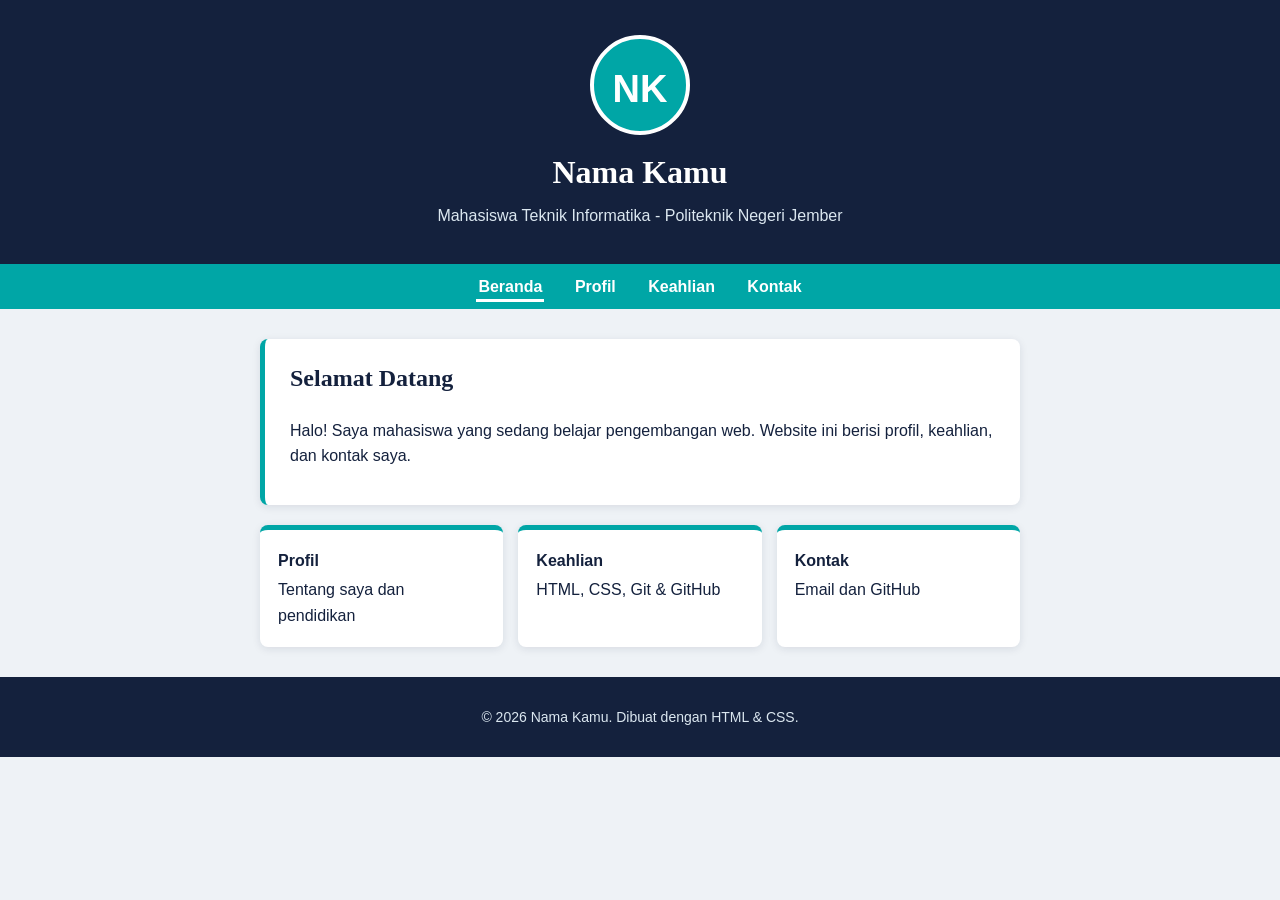
==== index.html @ 8e897c60 "menambahkan index.html, profil.html, keahlian.html, kontak.html" ====
<!doctype html>
<html lang="id">
  <head>
    <meta charset="UTF-8" />
    <meta name="viewport" content="width=device-width, initial-scale=1.0" />
    <title>Beranda - Nama Kamu</title>
    <!-- Internal CSS: ditulis di dalam <style> pada <head> -->
    <style>
      :root {
        --bg: #eef2f6;
        --ink: #14213d;
        --accent: #00a6a6;
        --soft: #dbe7f0;
        --white: #fff;
      }
      * {
        box-sizing: border-box;
      }
      body {
        margin: 0;
        font-family: "Trebuchet MS", Arial, sans-serif;
        background: var(--bg);
        color: var(--ink);
        line-height: 1.6;
      }

      /* Header */
      header {
        background: var(--ink);
        color: var(--white);
        text-align: center;
        padding: 35px 20px;
      }
      .avatar {
        width: 100px;
        height: 100px;
        margin: 0 auto 12px;
        border-radius: 50%;
        background: var(--accent);
        font-size: 38px;
        font-weight: bold;
        line-height: 100px;
        border: 4px solid var(--white);
      }
      header h1 {
        margin: 0;
        font-family: Georgia, serif;
        font-size: 32px;
      }
      header p {
        margin: 5px 0 0;
        color: var(--soft);
      }

      /* Navigasi (sama di semua halaman) */
      nav {
        background: var(--accent);
        text-align: center;
        padding: 10px 0;
      }
      nav a {
        color: var(--white);
        text-decoration: none;
        font-weight: bold;
        margin: 0 12px;
        padding: 4px 2px;
      }
      nav a:hover {
        text-decoration: underline;
      }
      nav a.aktif {
        border-bottom: 3px solid var(--white);
      }

      /* Konten */
      main {
        max-width: 800px;
        margin: 30px auto;
        padding: 0 20px;
      }
      section {
        background: var(--white);
        padding: 20px 25px;
        margin-bottom: 20px;
        border-radius: 8px;
        border-left: 5px solid var(--accent);
        box-shadow: 0 2px 8px rgba(20, 33, 61, 0.1);
      }
      h2 {
        margin-top: 0;
        font-family: Georgia, serif;
      }
      ul {
        padding-left: 20px;
      }
      .skill {
        margin-bottom: 12px;
      }
      .bar {
        background: var(--soft);
        border-radius: 20px;
        height: 12px;
        overflow: hidden;
      }
      .bar span {
        display: block;
        height: 100%;
        background: var(--accent);
      }
      .html {
        width: 90%;
      }
      .css {
        width: 80%;
      }
      .git {
        width: 70%;
      }
      .kartu-grup {
        display: flex;
        gap: 15px;
        flex-wrap: wrap;
      }
      .kartu-grup a {
        flex: 1 1 180px;
        background: var(--white);
        color: var(--ink);
        text-decoration: none;
        padding: 18px;
        border-radius: 8px;
        border-top: 5px solid var(--accent);
        box-shadow: 0 2px 8px rgba(20, 33, 61, 0.1);
      }
      .kartu-grup a:hover {
        background: var(--soft);
      }
      .kartu-grup strong {
        display: block;
        margin-bottom: 4px;
      }

      /* Footer */
      footer {
        background: var(--ink);
        color: var(--soft);
        text-align: center;
        padding: 15px 0;
        font-size: 14px;
      }
      footer a {
        color: var(--soft);
      }

      /* Responsif */
      @media (max-width: 600px) {
        header h1 {
          font-size: 24px;
        }
        nav a {
          display: inline-block;
          margin: 4px 8px;
        }
      }
    </style>
  </head>
  <body>
    <header>
      <div class="avatar">NK</div>
      <h1>Nama Kamu</h1>
      <p>Mahasiswa Teknik Informatika - Politeknik Negeri Jember</p>
    </header>

    <nav>
      <a href="index.html" class="aktif">Beranda</a>
      <a href="profil.html">Profil</a>
      <a href="keahlian.html">Keahlian</a>
      <a href="kontak.html">Kontak</a>
    </nav>

    <main>
      <section>
        <h2>Selamat Datang</h2>
        <p>
          Halo! Saya mahasiswa yang sedang belajar pengembangan web. Website ini
          berisi profil, keahlian, dan kontak saya.
        </p>
      </section>
      <div class="kartu-grup">
        <a href="profil.html"
          ><strong>Profil</strong>Tentang saya dan pendidikan</a
        >
        <a href="keahlian.html"
          ><strong>Keahlian</strong>HTML, CSS, Git &amp; GitHub</a
        >
        <a href="kontak.html"><strong>Kontak</strong>Email dan GitHub</a>
      </div>
    </main>

    <footer>
      <p>&copy; 2026 Nama Kamu. Dibuat dengan HTML &amp; CSS.</p>
    </footer>
  </body>
</html>
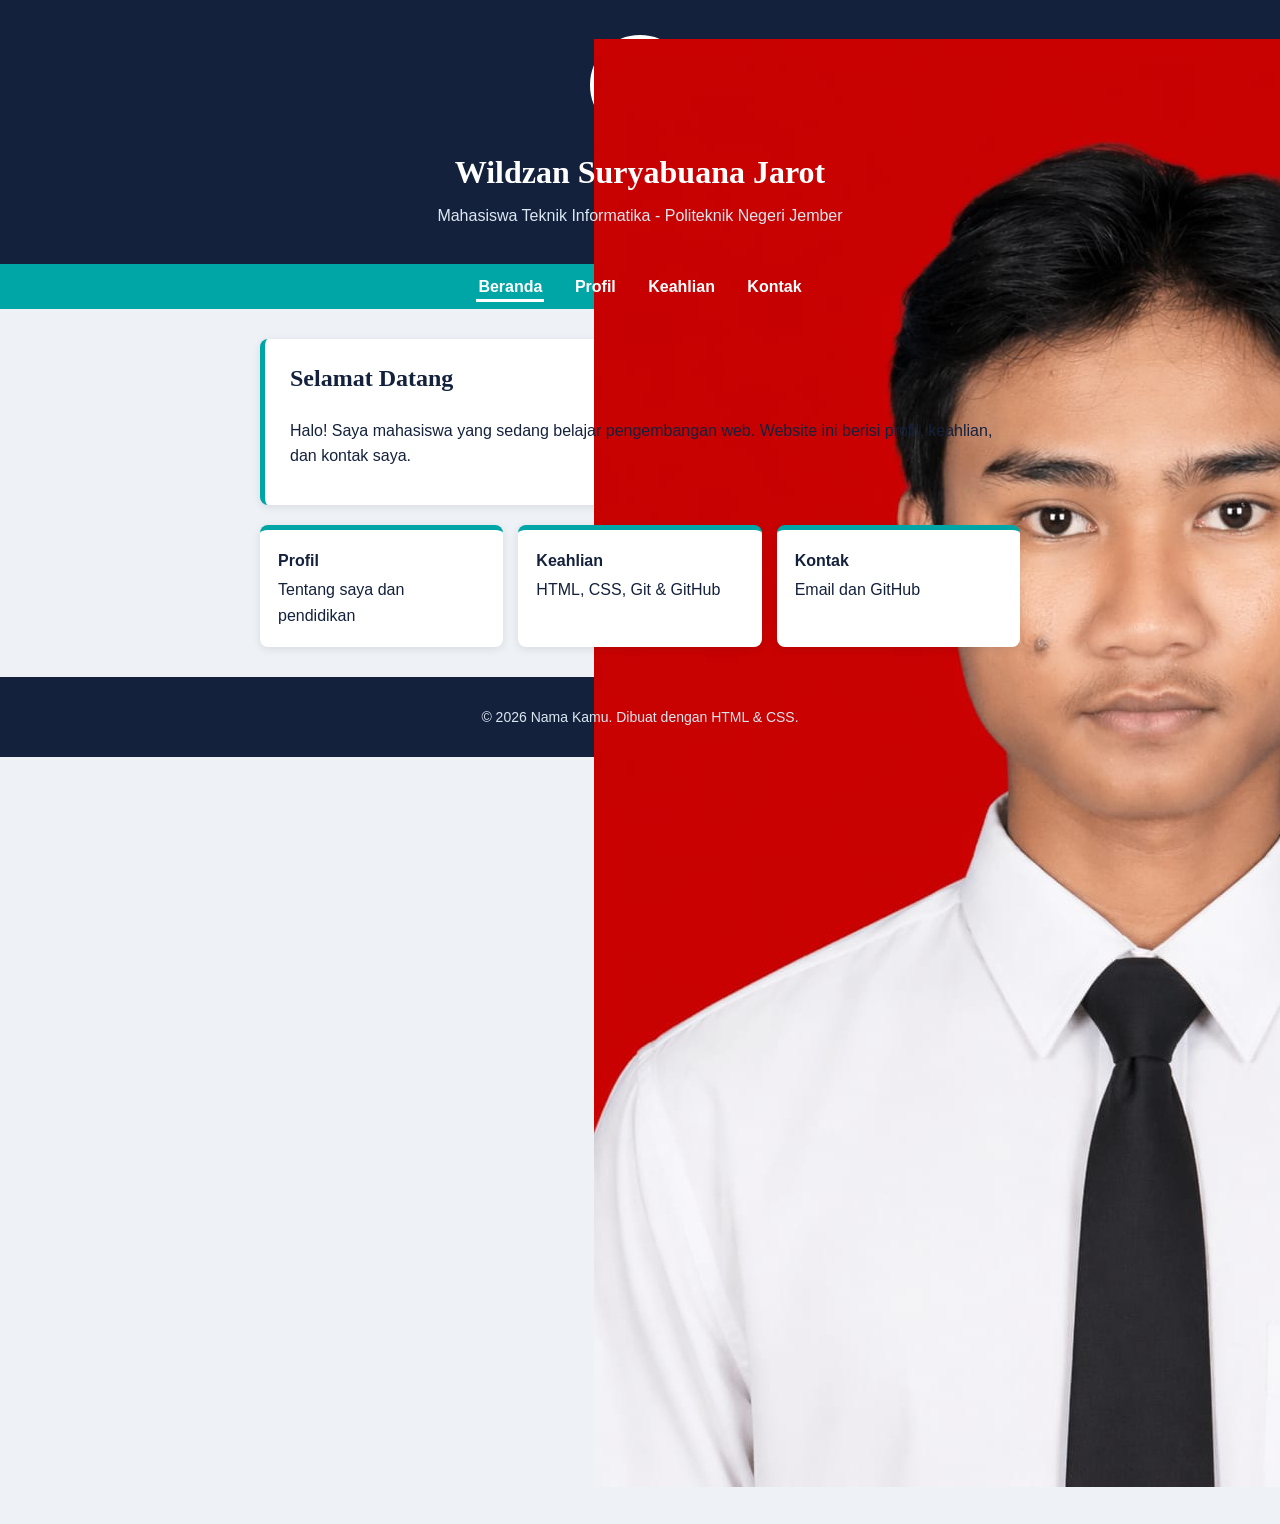
==== commit 54808c06: "menambahkan beberapa perubahan di semua file dan menambah foto profil" ====
--- a/index.html
+++ b/index.html
@@ -165,8 +165,10 @@
   </head>
   <body>
     <header>
-      <div class="avatar">NK</div>
-      <h1>Nama Kamu</h1>
+      <div class="avatar">
+        <img src="foto.jpeg" alt="Foto Profil" />
+      </div>
+      <h1>Wildzan Suryabuana Jarot</h1>
       <p>Mahasiswa Teknik Informatika - Politeknik Negeri Jember</p>
     </header>
 
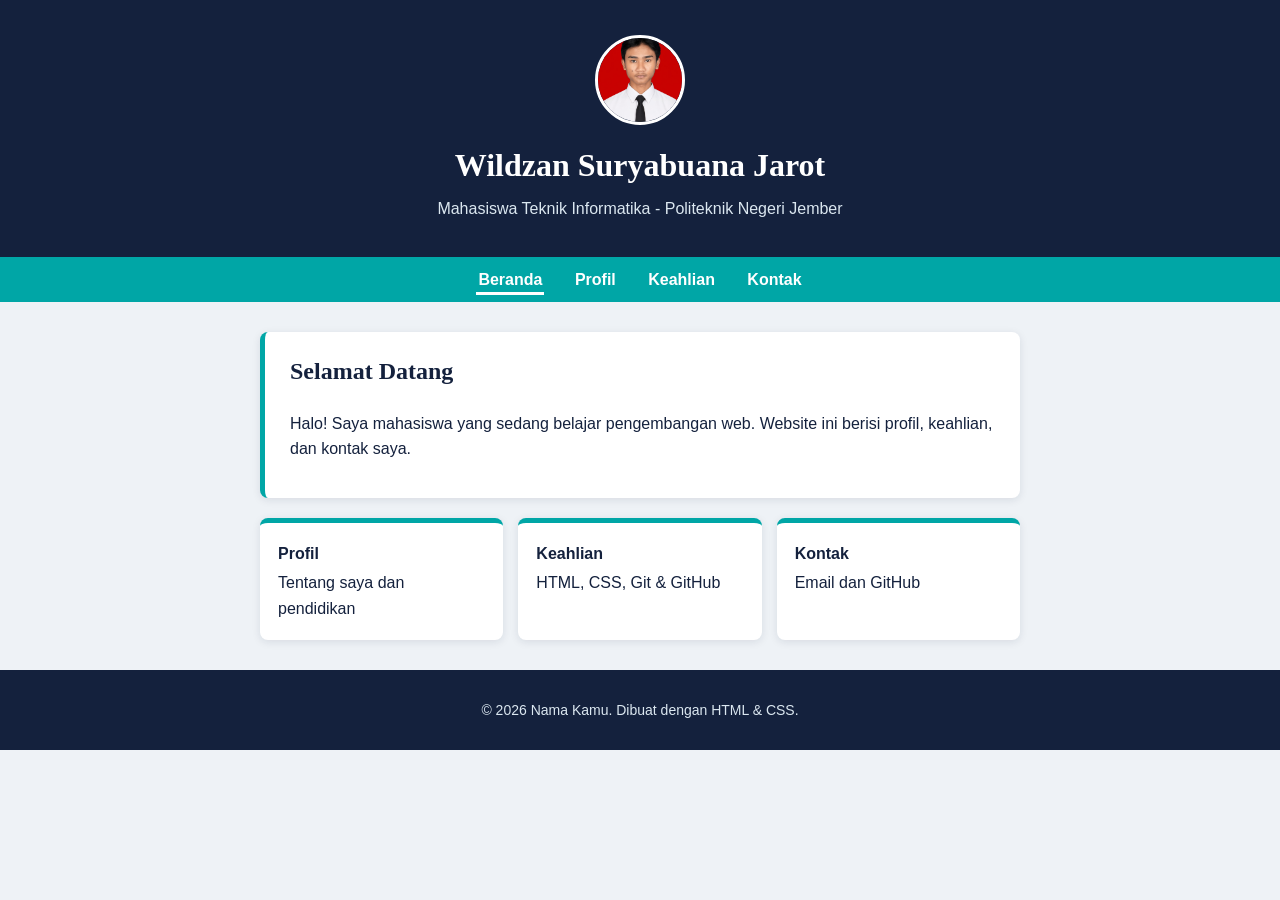
==== commit 338bf6e7: "mengubah lagi dari beranda ke index" ====
--- a/index.html
+++ b/index.html
@@ -32,15 +32,17 @@
         padding: 35px 20px;
       }
       .avatar {
-        width: 100px;
-        height: 100px;
-        margin: 0 auto 12px;
+        width: 90px;
+        height: 90px;
+        margin: 0 auto 15px auto;
         border-radius: 50%;
-        background: var(--accent);
-        font-size: 38px;
-        font-weight: bold;
-        line-height: 100px;
-        border: 4px solid var(--white);
+        overflow: hidden;
+        border: 3px solid #fff;
+      }
+      .avatar img {
+        width: 100%;
+        height: 100%;
+        object-fit: cover;
       }
       header h1 {
         margin: 0;
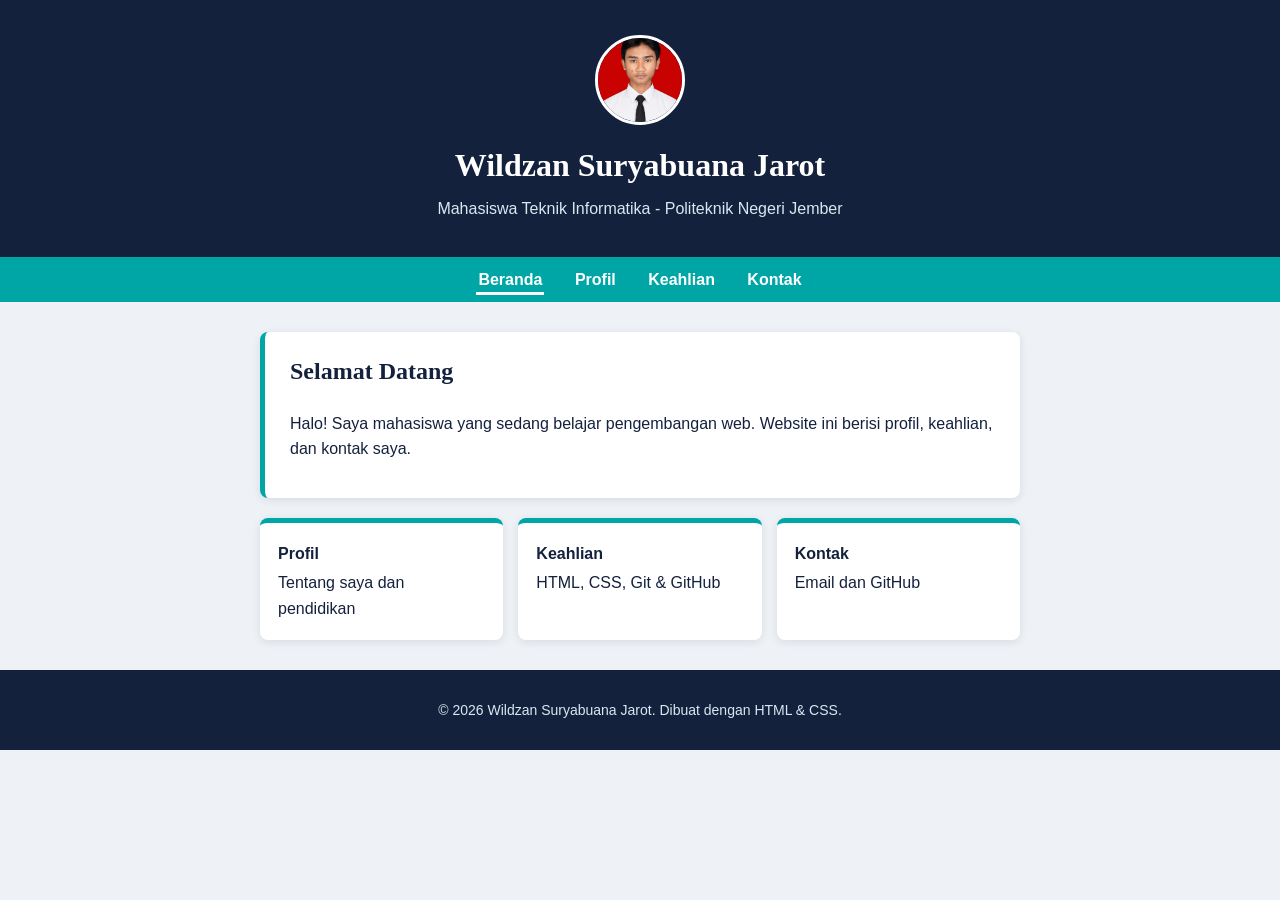
==== commit 4cd94b70: "gapapa" ====
--- a/index.html
+++ b/index.html
@@ -17,6 +17,17 @@
         box-sizing: border-box;
       }
       body {
+        margin: 0;
+        font-family: "Trebuchet MS", Arial, sans-serif;
+        background: var(--bg);
+        color: var(--ink);
+        line-height: 1.6;
+      }
+
+      body {
+        display: flex; /* tambahkan */
+        flex-direction: column; /* tambahkan */
+        min-height: 100vh; /* tambahkan: minimal setinggi layar */
         margin: 0;
         font-family: "Trebuchet MS", Arial, sans-serif;
         background: var(--bg);
@@ -201,7 +212,7 @@
     </main>
 
     <footer>
-      <p>&copy; 2026 Nama Kamu. Dibuat dengan HTML &amp; CSS.</p>
+      <p>&copy; 2026 Wildzan Suryabuana Jarot. Dibuat dengan HTML &amp; CSS.</p>
     </footer>
   </body>
 </html>
